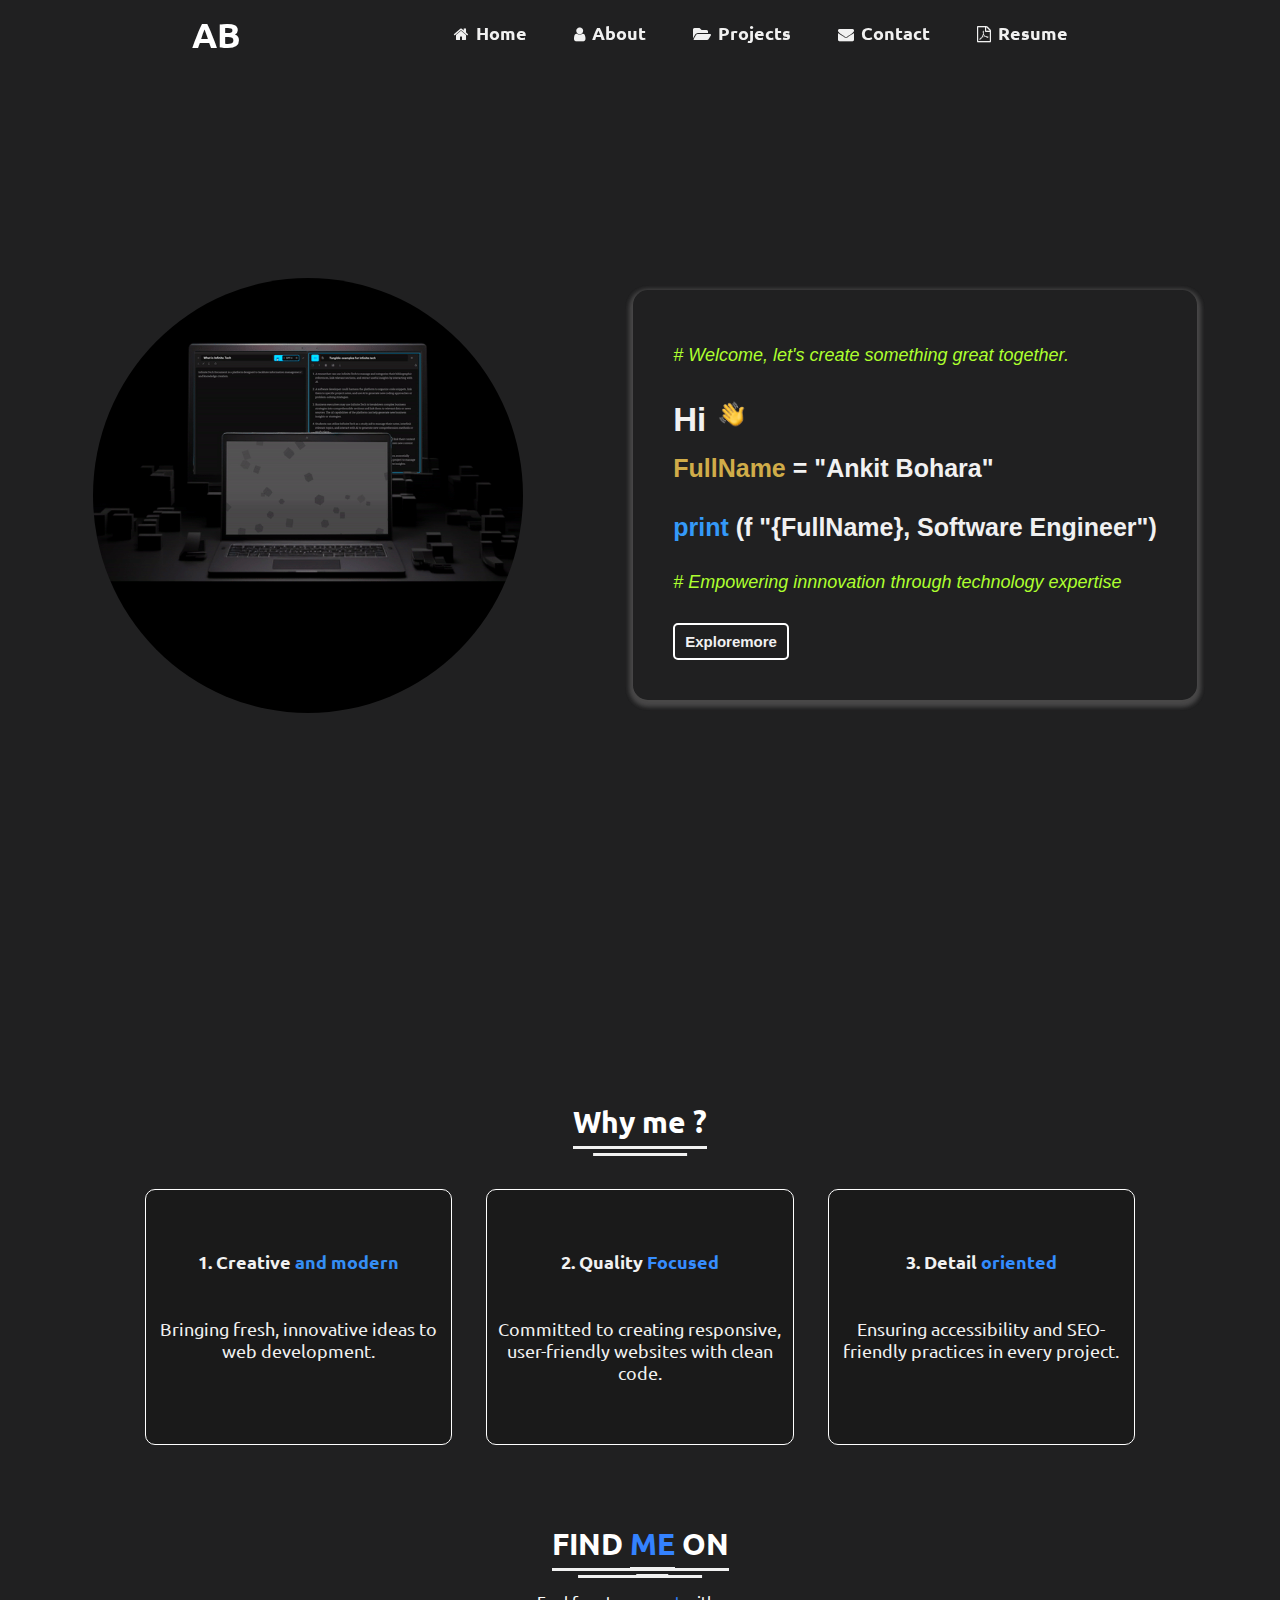
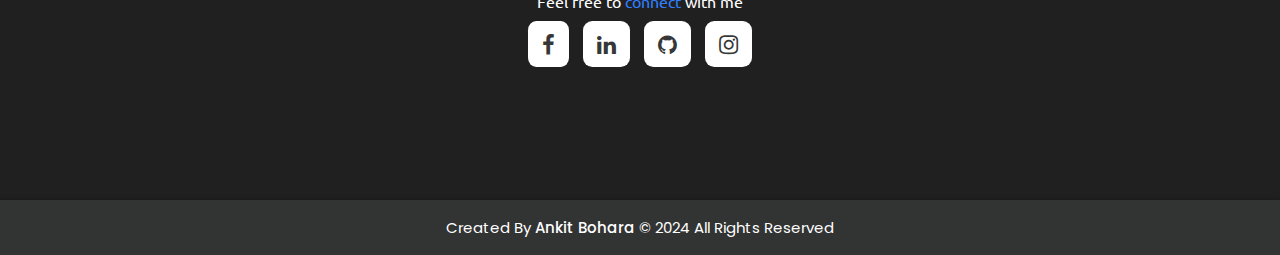
==== index.html @ 89399994 "update" ====
<!DOCTYPE html>
<html lang="en">

<head>
    <meta charset="UTF-8">
    <meta name="viewport" content="width=device-width, initial-scale=1.0">
    <title>Ankit Bohara </title>
    <link rel="icon" type="image/x-icon" href="./assets/images/android-chrome-512x512.png">
    <link rel="stylesheet" href="./assets/css/style.css">
    <!-- Fontawesome CDN Link -->
    <link rel="stylesheet" href="https://cdnjs.cloudflare.com/ajax/libs/font-awesome/5.15.2/css/all.min.css" />
    <link rel="stylesheet" href="https://cdnjs.cloudflare.com/ajax/libs/font-awesome/4.7.0/css/font-awesome.min.css">

</head>

<body>
    <!-- Move to up button -->
    <div class="scroll-button">
        <a href="#home"><i class="fas fa-arrow-up"></i></a>
    </div>
    <nav>
        <div class="navbar">
            <div class="logo"><a href="./index.html">AB</span></a></div>
            <ul class="menu">
                <li><a href="./index.html"><i class="fa fa-home" style="margin: 7px; font-size: 16px;"></i>Home</a></li>
                <li><a href="./about.html"><i class="fa fa-user" style="margin: 7px;font-size:16px"></i>About</a></li>
                <li><a href="./project.html"><i class='fas fa-folder-open'
                            style='font-size:16px; margin: 7px;'></i>Projects</a></li>
                <li><a href="./contact.html"><i class="fa fa-envelope"
                            style="margin: 7px; font-size: 16px;"></i>Contact</a></li>
                <li><a href="./skills.html"><i class="fa fa-file-pdf-o"
                            style="margin: 7px; font-size: 16px;"></i>Resume</a></li>
                <div class="cancel-btn">
                    <i class="fas fa-times"></i>
                </div>
            </ul>
        </div>
        <div class="menu-btn">
            <i class="fas fa-bars"></i>
        </div>
    </nav>
   <!-- Particles.js Library -->


<!-- Your existing HTML content -->
<section class="hero_section" id="home">
    <div id="particles-js"></div>
    <div class="section_container">
        <div class="hero_container">
            <div class="image_section">
                <img class="photo" src="./assets/css/images/about.gif" alt="Profile Img">
            </div>
            <div class="text_section">
                <p style="color: greenyellow;"><i># Welcome, let's create something great together.</i> </p>
                <h3>  Hi <img src="./assets/images/hi.gif" alt="hi" style="width: 35px;"></h3>
                <p class="p1">    <span style="color: rgb(208, 172, 73);">FullName </span> = "Ankit Bohara"</p>
                <p class="p2">  <span class="auto-type" style="color:rgb(52, 153, 248);">print</span> (f "{FullName}, Software Engineer")</p>
                <p style="color: greenyellow;">
                     <i> # Empowering innnovation through technology expertise  </i>
                </p>

                <div class="hero_section_button">
                    <a href="#whyme"><button class="button" id="scrollButton">Exploremore</button></a>
                </div>
            </div>
        </div>
    </div>
</section>




    <!-- Why me -->
    <section class="skills" id="whyme">
        <div class="content">
            <div class="title"><span>Why me ?</span></div>
            <div class="boxes">
                <div class="box">
                    <div class="topic">
                        <h4>1. Creative <span style="color:rgb(53, 142, 244);">and modern</span> </h4>
                        <br><br>
                        <p>
                            Bringing fresh, innovative ideas to web development.
                        </p>
                    </div>
                </div>
                <div class="box">
                    <div class="topic">
                        <h4>2. Quality <span style="color: rgb(54, 141, 254);">Focused</span></h4>
                        <br><br>
                        <p>
                            Committed to creating responsive, user-friendly websites with clean code.
                        </p>
                    </div>
                </div>
                <div class="box">
                    <div class="topic">
                        <h4>3. Detail <span style="color: rgb(51, 140, 255);">oriented</span></h4>
                        <br><br>
                        <p>
                            Ensuring accessibility and SEO-friendly practices in every project.
                        </p>
                    </div>
                </div>
            </div>
            <div class="media-icons">
                <div class="title"><span>FIND <span style="color:rgb(52, 130, 255);">ME</span> ON</span></div>
                <div style="margin-bottom: 20px; color: white;"> Feel free to <span
                        style="color: rgb(47, 127, 255);">connect</span> with me</div>
                <a href="https://www.facebook.com/profile.php?id=100070835915775"><i class="fa fa-facebook-f"></i></a>
                <a href="https://www.linkedin.com/in/ankit-bohara-2a5833250/"><i class="fa fa-linkedin"></i></a>
                <a href="https://github.com/ankitbohara539"><i class="fa fa-github"></i></a>
                <a href="https://www.instagram.com/ankiit2027/"><i class="fab fa-instagram"></i></a>
            </div>
    </section>




    <!-- Footer Section Start -->
    <footer>
        <div class="text">
            <span>Created By <a href="#home">Ankit Bohara</a> &copy; 2024 All Rights Reserved</span>
        </div>
    </footer>

    <script src="./script.js"></script>
</body>

</html>
---- assets/css/style.css ----
/* Google Font CDN Link */
@import url('https://fonts.googleapis.com/css2?family=Poppins:wght@400;500;600;700&family=Ubuntu:wght@400;500;700&display=swap');

* {
  margin: 0;
  padding: 0;
  box-sizing: border-box;
  text-decoration: none;
}

:root {
  --main-gray: #111212dc;
  --main-darkblue: #131741da;
  --main-white: #f1f1f1;
  --main-lightblue: #1a3b83;
  --main-white1: #fff;
}

html {
  scroll-behavior: smooth;
}


/* Custom Scroll Bar CSS */
::-webkit-scrollbar {
  width: 8px;
}

::-webkit-scrollbar-track {
  background: rgb(255, 255, 255);
}

::-webkit-scrollbar-thumb {
  background: var(--main-darkblue);
  border-radius: 25px;
  transition: all 0.5s ease;
}


/* navbar styling */
nav {
  position: fixed;
  width: 100%;
  padding: 13px 0;
  z-index: 1;
  transition: all 0.3s ease;
  font-family: 'Ubuntu', sans-serif;
 

}

nav.sticky {
  background: rgba(21, 19, 19, 0.551);
  backdrop-filter: blur(10px);
  padding: 13px 0;
  filter: blur(80%);
  /* box-shadow: -1px -1px 3px #716e6e7e, 1px 1px 3px rgba(255, 255, 255, 0.247); */
}

nav .navbar {
  width: 70%;
  display: flex;
  justify-content: space-between;
  align-items: center;
  margin: auto;
}

nav .navbar .logo a {
  font-weight: 600;
  font-size: 35px;
  color: var(--main-white1);
}


nav .navbar .menu {
  display: flex;
  position: relative;


}

nav .navbar .menu li {
  list-style: none;
  margin: 0 20px;

}

nav .navbar .menu li a {
  font-size: 18px;
  font-weight: 600;
  color: var(--main-white);
  transition: all 0.2s ease;

}

.navbar .menu li a {
  text-align: center;
  position: relative;
  display: inline-block;
  padding-bottom: 2px;
  transition: color 0.3s ease;
}

.navbar .menu li a::after {
  content: '';
  position: absolute;
  width: 0;
  height: 4px;
  border-radius: 40px;
  display: block;
  left: 5px;
  bottom: 1px;
  background: orange;
  transition: width 0.3s ease;
}

.navbar .menu li a:hover::after {
  width: 100%;
}



/* Side Navigation Menu Button CSS */
nav .menu-btn,
.navbar .menu .cancel-btn {
  position: absolute;
  color: var(--main-white1);
  right: 30px;
  top: 20px;
  font-size: 20px;
  cursor: pointer;
  transition: all 0.3s ease;
  display: none;
}

nav .menu-btn {
  color: var(--main-white);
}

nav.sticky .menu-btn {
  color: var(--main-white1);
}

.navbar .menu .menu-btn {
  color: var(--main-white1);
}


/* Hero Section */
/* Existing CSS */
.hero_section {
  padding-top: 50px;
  height: 100%;
  width: 100%;
  justify-content: center;
  align-items: center;
  background-size: cover;
  background-position: center;
  background-attachment: fixed;
}



.hero_container {
  display: flex;
  align-items: center;
  gap: 100px;
  padding-top: 40px;
  justify-content: space-between;
  animation: fadeInUpContainer 1s 0.5s ease forwards; /* Apply animation with delay */
}

.image_section {
  overflow: hidden; /* Ensure content stays within the bounds */
  position: relative; /* Positioning for before pseudo-element */
  transition: transform 0.5s ease-out;
  animation: fadeInUpImage 1s 1s ease forwards; /* Apply animation with delay */
}

/* Existing CSS for .text_section and hover effects */
.hero_container .text_section {
  box-shadow: 0 3px 4px 4px rgba(185, 184, 184, 0.2), 0 3px 4px 4px rgba(99, 97, 97, 0.19);
  padding: 40px;
  border-radius: 15px;
  transition: transform 0.8s; 
  font-family: 'Segoe UI', Tahoma, Geneva, Verdana, sans-serif;
}

.hero_container .text_section .p1 {
  font-size: 25px;
  font-weight: 600;
  color: var(--main-white);
}
.hero_container .text_section .p2 {
  font-size: 25px;
  font-weight: 600;
  color: var(--main-white);
}

.hero_container .text_section h3 {
  font-size: 33px;
  font-weight: 600;
  color: var(--main-white);
  margin-top: 8px;
}

.hero_container .text_section p {
  font-size: 18px;
  font-weight: 400;
  color: var(--main-white1);
  margin: 15px 0 30px;
  max-width: 100%;
}

.hero_container .hero_section_button {
  display: flex;
  gap: 24px;
}

.hero_container .hero_section_button > a .button {
  padding: 8px 10px;
  border: 2px solid transparent;
  cursor: pointer;
  border-radius: 5px;
  color: var(--main-white);
  border-color: var(--main-white1);
  background: none;
  font-size: 15px;
  font-weight: 700;
  transition: all 0.4s ease;
}

.hero_container .hero_section_button .button:last-child:hover {
  background: rgb(40, 122, 211);
  color: var(--main-white);
}

/* Existing CSS for .image_section */
.image_section {
  overflow: hidden; /* Ensure content stays within the bounds */
  position: relative; /* Positioning for before pseudo-element */
  transition: transform 0.1s ease-out;
}


.image_section:hover::before {
  clip-path: polygon(0 0, 100% 0, 100% 100%, 0 100%); /* Expands from all corners */
}

.image_section img {
  width: 100%;
  display: block;
  transition: transform 0.5s ease-out;
}

.image_section:hover img {
  transform: scale(1.4); /* Slight zoom effect on image hover */
}

.image_section img {
  height: 455px;
  width: 450px;
  filter: saturate(1.8);
  padding: 10px;
  z-index: 3;
  border-radius: 50%;
}


/*Section Styling */


/* Those Elements Where i Have Apply Same CSS,
 I'm Selecting Directly 'Section Tag' and 'Class'  */


section {
  min-height: 100vh;
  width: 100%;
  justify-content: center;
  align-items: center;
  display: flex;
  background: rgb(32, 32, 33);
  background-size: cover;
  background-position: center;
  font-family: 'Ubuntu', sans-serif;
}

section .content {
  width: 80%;
  margin: 40px auto;

}

section .title {
  display: flex;
  justify-content: center;
  margin-bottom: 20px;
}

section .title span {
  color: var(--main-white1);
  font-size: 30px;
  font-weight: 600;
  position: relative;
  padding-bottom: 8px;
}

section .title span::before,
section .title span::after {
  content: '';
  position: absolute;
  height: 3px;
  width: 100%;
  background: var(--main-white);
  left: 0;
  bottom: 0;
}

section .title span::after {
  bottom: -7px;
  width: 70%;
  left: 50%;
  transform: translateX(-50%);
}

/* My Skills CSS */
.skills .boxes {
  display: flex;
  flex-wrap: wrap;
  justify-content: space-around;
}

.skills .boxes .box {
  margin: 20px 0;
  width: 30%;
  text-align: center;
  border-radius: 10px;
  padding: 60px 10px;
  color: var(--main-white);
  background: rgb(26, 26, 26);
  border: 1px solid white;
  cursor: default;
  transition: all 0.3s ease;
}

.skills .boxes .box:hover {
  transform: scale(1.1);
}

.skills .boxes .box .topic {
  font-size: 18px;
  font-family: 'Ubuntu', sans-serif;

}

.skills .boxes .box:hover {
  color: var(--main-white1);
}


.skills .boxes .box:hover .topic,
.skills .boxes .box:hover p {
  color: var(--main-white1);
  transition: all 0.3s ease;
}

.skills .boxes .box:hover .topic,
.skills .boxes .box:hover p {
  color: var(--main-white1);
}

.media-icons {
  position: relative;
  text-align: center;
  top: 60px;
}

.media-icons a {
  color: var(--main-gray);
  font-size: 22px;
  margin: 0 5px;
  background-color: var(--main-white1);
  padding: 10px 14px;
  border-radius: 20%;
}

.media-icons a:hover {
  color: var(--main-lightblue);
}



/* Footer CSS */
footer {
  background: var(--main-gray);
  padding: 15px 0;
  text-align: center;
  font-family: 'Poppins', sans-serif;
  box-shadow: -1px -1px 3px #18181886, 1px 1px 3px rgba(21, 21, 21, 0.192);
}

footer .text span {
  font-size: 15px;

  color: var(--main-white1);
}

footer .text span a {
  font-weight: 500;
  color: var(--main-white1);
}

footer .text span a:hover {
  text-decoration: underline;
}


/* Scroll TO Top Button CSS */
.scroll-button a {
  position: fixed;
  bottom: 60px;
  right: 10px;
  color: var(--main-white1);
  background: var(--main-blue);
  padding: 15px 8px;
  font-size: 20px;
  border-radius: 25px;
  display: none;
  z-index: 1;
}

.scroll-button a:hover {
  border: 1px solid white;
}




/* Responsive Media Query */
@media (max-width: 1190px) {
  .hero_container .image_section img {
    height: 300px;
    width: 320px;
    align-items: center;
  }

  nav .navbar {
    width: 100%;
  }

}


@media (max-width: 1000px) {
  .hero_container .image_section img {
    height: 90%;
    width: 92%;
    align-items: center;
  }
}

@media (max-width: 900px) {
  nav .navbar {
    width: 100%;
  }

  .navbar .media-icons a {
    display: none;
  }

  .hero_container .text_section {
    max-width: 100%;
    margin-left: 10px;
  }

  .hero_container .text_section h2 {
    font-size: 40px;
  }

  .hero_container .text_section h3 {
    font-size: 25px;
  }

  .hero_container .text_section .hero_section_button .button {
    font-size: 15px;
  }

  .hero_container .image_section img {
    height: 90%;
    width: 90%;
    align-items: center;
  }




}

@media (max-width: 750px) {
  nav .navbar {
    width: 100%;
  }

  .home .text-two {
    font-size: 65px;
  }

  .home .text-three {
    font-size: 35px;
  }

  nav .navbar .menu {
    position: fixed;
    right: -100%;
    top: 0;
    background: var(--main-gray);
    height: 100vh;
    width: 50%;
    padding-top: 60px;
    flex-direction: column;
    transition: all 0.4s ease;
  }

  .navbar.active .menu {
    right: 0;

  }


  nav .navbar .menu a {
    font-size: 23px;
    color: var(--main-white1);
    display: block;
    padding: 20px 0;
    margin-left: 20px;
    text-align: left;
  }

  nav.sticky .menu a:hover {
    color: var(--main-blue);
  }


  nav .menu-btn,
  .navbar .menu .cancel-btn {
    display: block;
  }



  .hero_container {
    flex-direction: column;
    align-items: center;
    padding-bottom: 32px;
  }

  .hero_container .image_section {
    text-align: center;
    max-width: 100%;
  }

  .hero_container .image_section img {
   
    width: 100%;
  }

  .hero_container .text_section {
    max-width: 100%;
    text-align: center;
    display: flex;
    flex-direction: column;
    align-items: center;
  }

  .hero_container .text_section p {
    max-width: 100%;
  }

  .skills .boxes {
    flex-direction: column;
    justify-content: center;
    align-items: center;
  }

  .skills .boxes .box {
    width: 70%;
  }
}

@media (max-width: 500px) {
  .hero_section {
    padding-top: 0px;
  }

  .hero_container {
    margin-top: 50px;
    gap: 20px;
 
  }

  .home .text-two {
    font-size: 55px;
  }

  .home .text-three {
    font-size: 33px;
  }

  .hero_container .text_section {
    max-width: 90%;
  }

  .hero_container .text_section .p2 {
    font-size: 15px;
  }

  .hero_container .text_section .p1 {
    font-size: 18px;
  }

  .hero_container .text_section p {
    font-size: 10px;
  }

  .hero_container .text_section .hero_section_button .button {
    padding: 5px;
    font-size: 15px;
  }

  .hero_container .image_section img {
    width: 100%;
    border-radius: none;
  }

  section .content .title {
    margin-top: 50px;
    font-size: 15px;
  }

  .skills .boxes {
    flex-direction: column;
    justify-content: center;
    align-items: center;
  }

  .skills .boxes .box {
    width: 90%;
  }

  .media-icons {
    top: 20px;
  }

  footer .text span {
    font-size: 12px;
  }
}
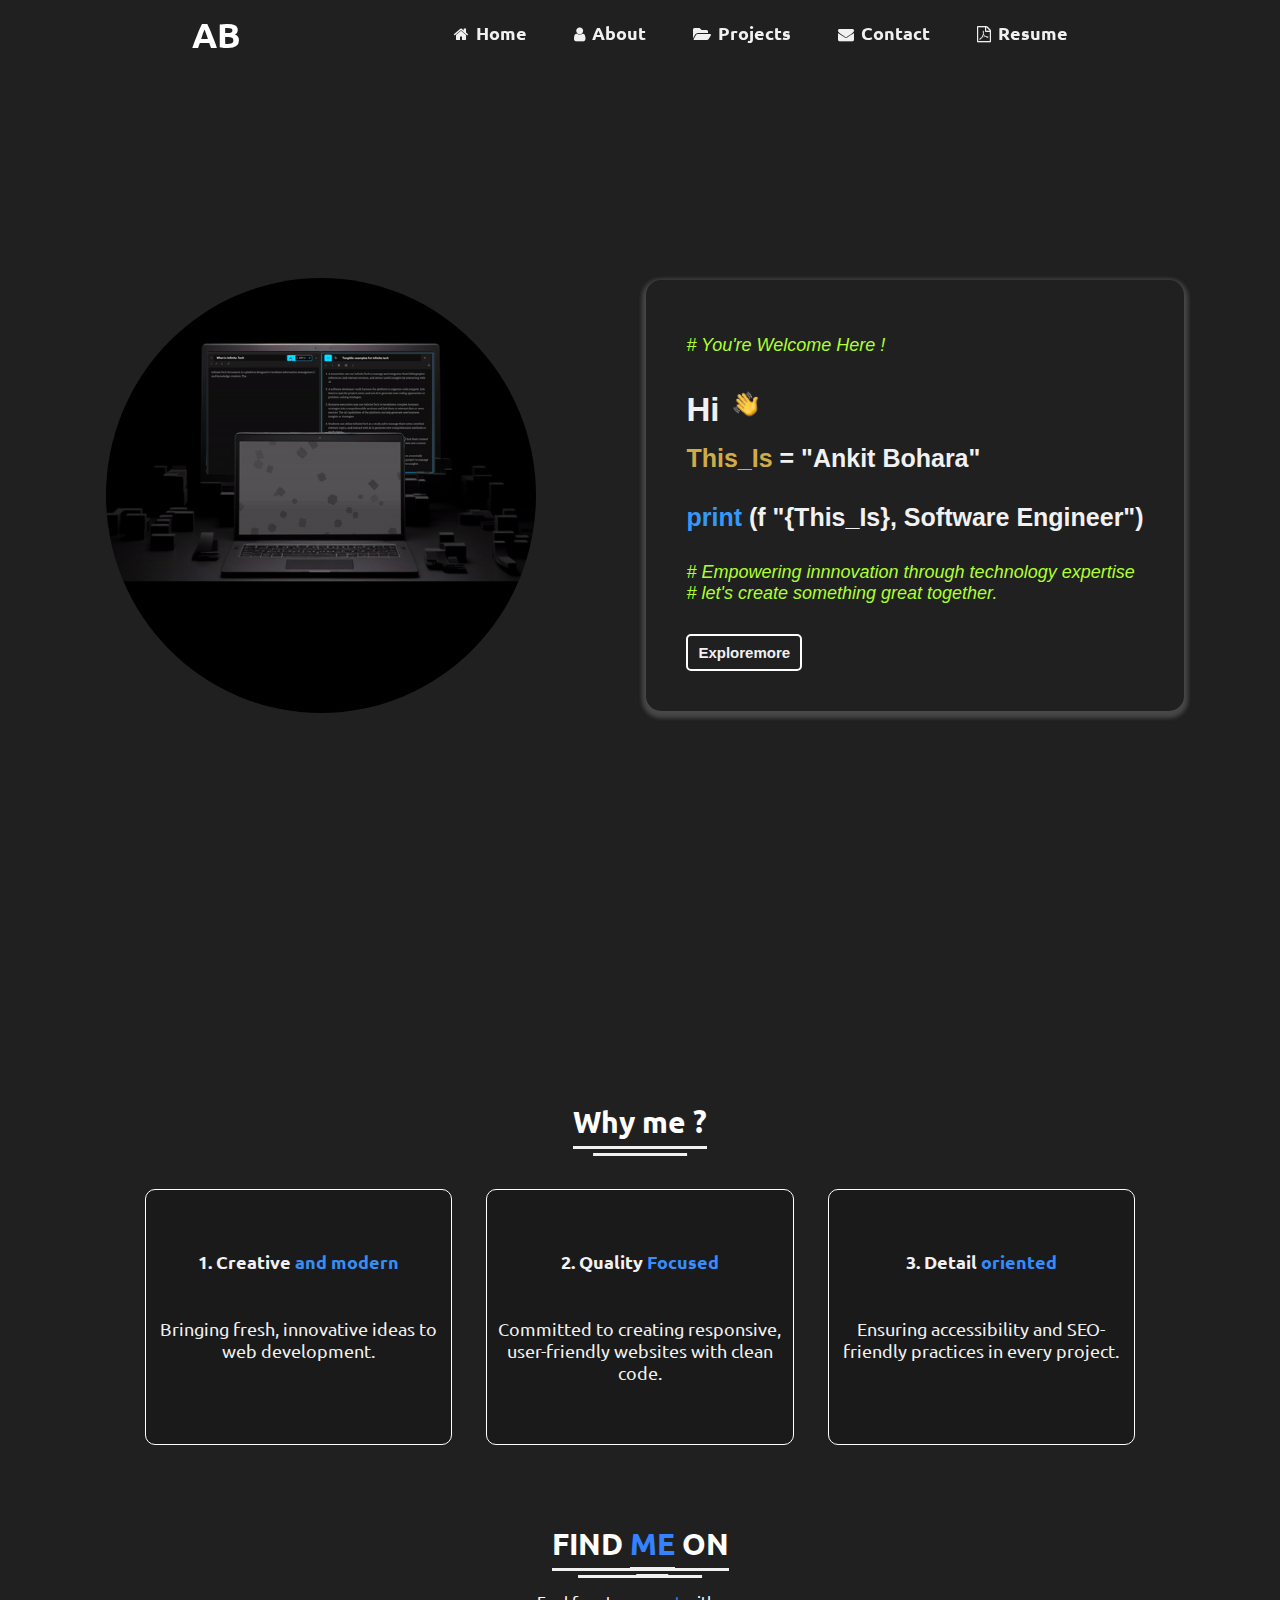
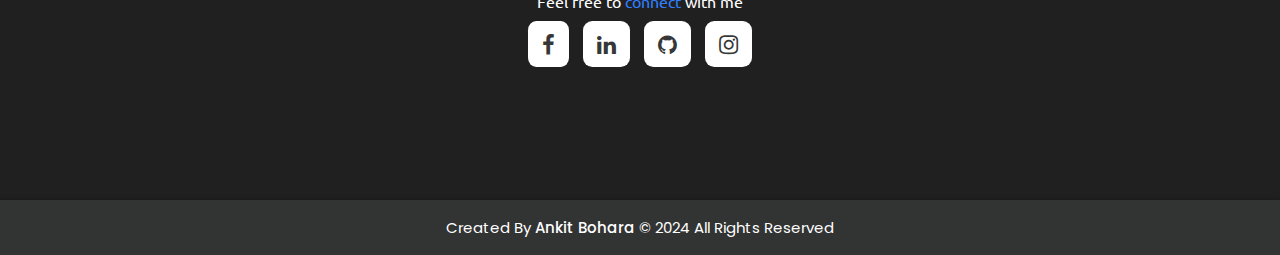
==== commit 9698001e: "updatenew" ====
--- a/index.html
+++ b/index.html
@@ -51,12 +51,15 @@
                 <img class="photo" src="./assets/css/images/about.gif" alt="Profile Img">
             </div>
             <div class="text_section">
-                <p style="color: greenyellow;"><i># Welcome, let's create something great together.</i> </p>
+                <p style="color: greenyellow;"><i># You're Welcome Here ! </i> </p>
                 <h3>  Hi <img src="./assets/images/hi.gif" alt="hi" style="width: 35px;"></h3>
-                <p class="p1">    <span style="color: rgb(208, 172, 73);">FullName </span> = "Ankit Bohara"</p>
-                <p class="p2">  <span class="auto-type" style="color:rgb(52, 153, 248);">print</span> (f "{FullName}, Software Engineer")</p>
+                <p class="p1">    <span style="color: rgb(208, 172, 73);">This_Is </span> = "Ankit Bohara"</p>
+                <p class="p2">  <span class="auto-type" style="color:rgb(52, 153, 248);">print</span> (f "{This_Is}, Software Engineer")</p>
                 <p style="color: greenyellow;">
                      <i> # Empowering innnovation through technology expertise  </i>
+                     <br>
+                     <i> # let's create something great together.  </i>
+
                 </p>
 
                 <div class="hero_section_button">
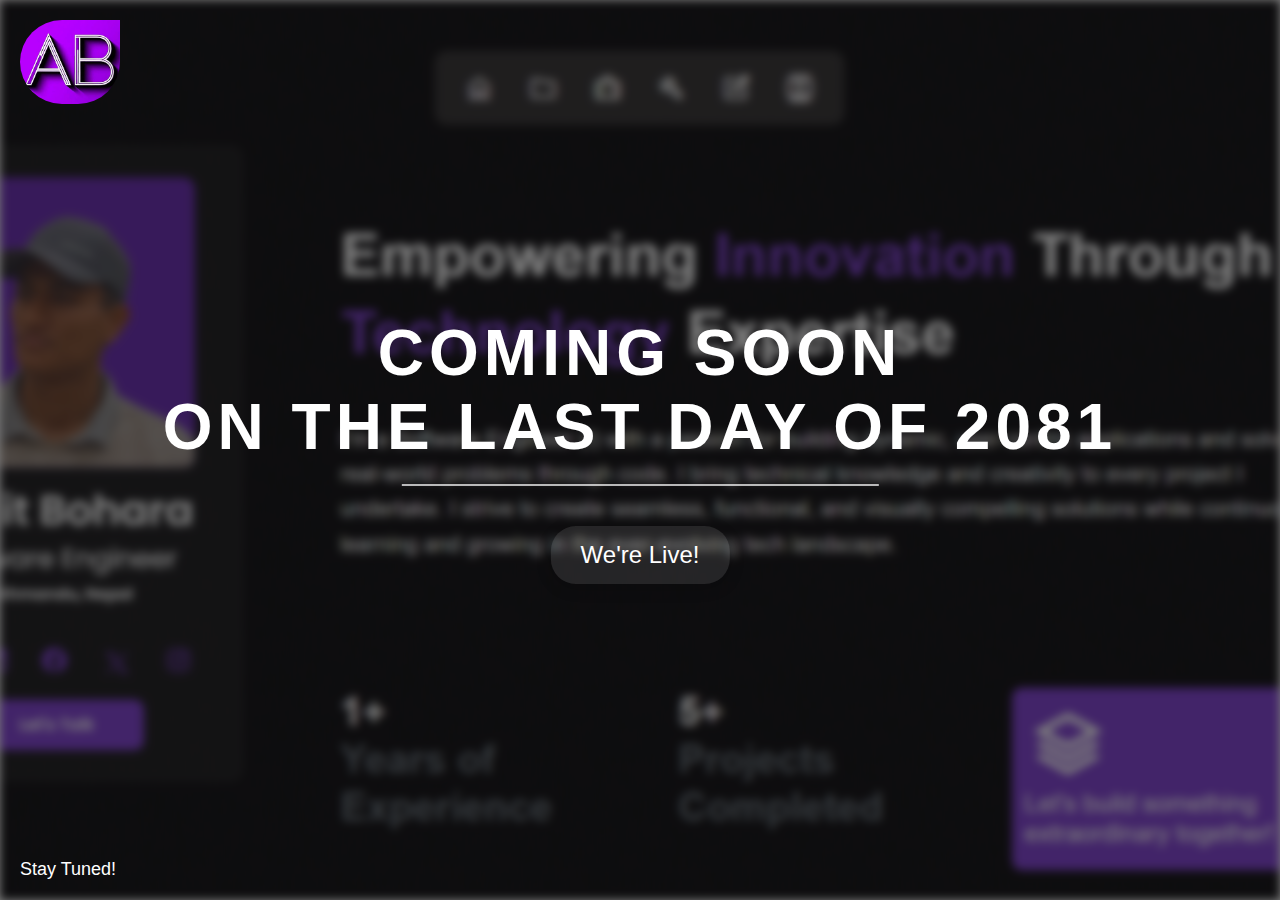
==== commit 0d3b93eb: "Rename underdev.html to index.html" ====
--- a/index.html
+++ b/index.html
@@ -1,133 +1,192 @@
 <!DOCTYPE html>
 <html lang="en">
-
 <head>
     <meta charset="UTF-8">
     <meta name="viewport" content="width=device-width, initial-scale=1.0">
-    <title>Ankit Bohara </title>
-    <link rel="icon" type="image/x-icon" href="./assets/images/android-chrome-512x512.png">
-    <link rel="stylesheet" href="./assets/css/style.css">
-    <!-- Fontawesome CDN Link -->
-    <link rel="stylesheet" href="https://cdnjs.cloudflare.com/ajax/libs/font-awesome/5.15.2/css/all.min.css" />
-    <link rel="stylesheet" href="https://cdnjs.cloudflare.com/ajax/libs/font-awesome/4.7.0/css/font-awesome.min.css">
+    <title>Ankit Bohara</title>
+    <link rel="icon" type="image/svg+xml"
+        href="data:image/svg+xml,%3Csvg xmlns='http://www.w3.org/2000/svg' width='24' height='24' viewBox='0 0 24 24' fill='none' stroke='white' stroke-width='2' stroke-linecap='round' stroke-linejoin='round' class='icon icon-tabler icons-tabler-outline icon-tabler-focus-auto'%3E%3Cpath stroke='none' d='M0 0h24v24H0z' fill='none'/%3E%3Cpath d='M4 8v-2a2 2 0 0 1 2 -2h2' /%3E%3Cpath d='M4 16v2a2 2 0 0 0 2 2h2' /%3E%3Cpath d='M16 4h2a2 2 0 0 1 2 2v2' /%3E%3Cpath d='M16 20h2a2 2 0 0 0 2 -2v-2' /%3E%3Cpath d='M10 15v-4a2 2 0 1 1 4 0v4' /%3E%3Cpath d='M10 13h4' /%3E%3C/svg%3E">
+    <style>
+        * {
+            margin: 0;
+            padding: 0;
+            box-sizing: border-box;
+        }
 
+        body, html {
+            height: 100%;
+            font-family: 'Poppins', sans-serif;
+            overflow: hidden;
+        }
+
+        .bgimg {
+            background-image: url('portfolio.png');
+            height: 100vh;
+            background-position: center;
+            background-size: cover;
+            position: relative;
+            filter: blur(5px);
+            z-index: 1;
+        }
+
+        .overlay {
+            position: absolute;
+            top: 0;
+            left: 0;
+            width: 100%;
+            height: 100%;
+            background: rgba(0, 0, 0, 0.5); /* Dark overlay for contrast */
+            z-index: 2;
+        }
+
+        .topleft {
+            position: absolute;
+            top: 20px;
+            left: 20px;
+            color: #fff;
+            font-size: 24px;
+            font-weight: bold;
+            z-index: 3;
+        }
+
+        .bottomleft {
+            position: absolute;
+            bottom: 20px;
+            left: 20px;
+            color: #fff;
+            font-size: 18px;
+            z-index: 3;
+        }
+
+        .middle {
+            position: absolute;
+            top: 50%;
+            left: 50%;
+            transform: translate(-50%, -50%);
+            text-align: center;
+            color: #fff;
+            z-index: 3;
+        }
+
+        .middle h1 {
+            font-size: 4rem; 
+            text-transform: uppercase;
+            letter-spacing: 5px;
+        }
+
+        .typewriter-no-cursor {
+            overflow: hidden;
+            white-space: nowrap;
+            animation: typing 2.5s steps(20, end) 2.5s; /* Delay matches first line duration */
+            border-right: none; /* No cursor */
+        }
+
+        hr {
+            width: 50%;
+            margin: 20px auto;
+            border: 1px solid #fff;
+            opacity: 0.7;
+        }
+
+        .countdown {
+            font-size: 1.5rem;
+            margin-top: 20px;
+            background: rgba(255, 255, 255, 0.1);
+            padding: 15px 30px;
+            border-radius: 25px;
+            display: inline-block;
+            box-shadow: 0 4px 15px rgba(0, 0, 0, 0.2);
+        }
+
+        /* Typewriter animation keyframes */
+        @keyframes typing {
+            from { width: 0; }
+            to { width: 100%; }
+        }
+
+        @keyframes blink-caret {
+            from, to { border-color: transparent; }
+            50% { border-color: #fff; }
+        }
+
+        /* Responsive Design */
+        @media (max-width: 768px) {
+            .middle h1 {
+                font-size: 2.5rem;
+            }
+            .countdown {
+                font-size: 1.2rem;
+                padding: 10px 20px;
+            }
+            .topleft, .bottomleft {
+                font-size: 16px;
+            }
+        }
+
+        @media (max-width: 480px) {
+            .middle h1 {
+                font-size: 1.8rem;
+            }
+            .countdown {
+            
+            font-size: 1rem;
+            }
+        }
+    </style>
 </head>
+<body>
+    <div class="bgimg"></div>
+    <div class="overlay"></div>
+    <div class="topleft">
+        <img src="logo.jpg" alt="Logo" style="width: 100px; height: auto; border-radius:50px  0 50px 50px;">
+    </div>
+    <div class="middle">
+        <h1 class="typewriter-no-cursor">Coming Soon</h1>
+        <h1 class="typewriter-no-cursor">On the last day of 2081</h1>
+        <hr>
+        <div class="countdown" id="countdown"></div>
+    </div>
+    <div class="bottomleft">
+        <p>Stay Tuned!</p>
+    </div>
 
-<body>
-    <!-- Move to up button -->
-    <div class="scroll-button">
-        <a href="#home"><i class="fas fa-arrow-up"></i></a>
-    </div>
-    <nav>
-        <div class="navbar">
-            <div class="logo"><a href="./index.html">AB</span></a></div>
-            <ul class="menu">
-                <li><a href="./index.html"><i class="fa fa-home" style="margin: 7px; font-size: 16px;"></i>Home</a></li>
-                <li><a href="./about.html"><i class="fa fa-user" style="margin: 7px;font-size:16px"></i>About</a></li>
-                <li><a href="./project.html"><i class='fas fa-folder-open'
-                            style='font-size:16px; margin: 7px;'></i>Projects</a></li>
-                <li><a href="./contact.html"><i class="fa fa-envelope"
-                            style="margin: 7px; font-size: 16px;"></i>Contact</a></li>
-                <li><a href="./skills.html"><i class="fa fa-file-pdf-o"
-                            style="margin: 7px; font-size: 16px;"></i>Resume</a></li>
-                <div class="cancel-btn">
-                    <i class="fas fa-times"></i>
-                </div>
-            </ul>
-        </div>
-        <div class="menu-btn">
-            <i class="fas fa-bars"></i>
-        </div>
-    </nav>
-   <!-- Particles.js Library -->
+    <script>
+        // Countdown Timer for April 13, 2025
+        const launchDate = new Date("April 13, 2025 23:59:59");
 
+        function updateCountdown() {
+            const now = new Date();
+            const timeLeft = launchDate - now;
 
-<!-- Your existing HTML content -->
-<section class="hero_section" id="home">
-    <div id="particles-js"></div>
-    <div class="section_container">
-        <div class="hero_container">
-            <div class="image_section">
-                <img class="photo" src="./assets/css/images/about.gif" alt="Profile Img">
-            </div>
-            <div class="text_section">
-                <p style="color: greenyellow;"><i># You're Welcome Here ! </i> </p>
-                <h3>  Hi <img src="./assets/images/hi.gif" alt="hi" style="width: 35px;"></h3>
-                <p class="p1">    <span style="color: rgb(208, 172, 73);">This_Is </span> = "Ankit Bohara"</p>
-                <p class="p2">  <span class="auto-type" style="color:rgb(52, 153, 248);">print</span> (f "{This_Is}, Software Engineer")</p>
-                <p style="color: greenyellow;">
-                     <i> # Empowering innnovation through technology expertise  </i>
-                     <br>
-                     <i> # let's create something great together.  </i>
+            const days = Math.floor(timeLeft / (1000 * 60 * 60 * 24));
+            const hours = Math.floor((timeLeft % (1000 * 60 * 60 * 24)) / (1000 * 60 * 60));
+            const minutes = Math.floor((timeLeft % (1000 * 60 * 60)) / (1000 * 60));
+            const seconds = Math.floor((timeLeft % (1000 * 60)) / 1000);
 
-                </p>
+            document.getElementById('countdown').innerHTML = 
+                `${days}d ${hours}h ${minutes}m ${seconds}s`;
 
-                <div class="hero_section_button">
-                    <a href="#whyme"><button class="button" id="scrollButton">Exploremore</button></a>
-                </div>
-            </div>
-        </div>
-    </div>
-</section>
+            if (timeLeft < 0) {
+                document.getElementById('countdown').innerHTML = "We're Live!";
+            }
+        }
 
+        setInterval(updateCountdown, 1000);
+        updateCountdown();
 
+        document.addEventListener('contextmenu', function(e) {
+            e.preventDefault();
+            alert("Right-click is disabled!");
+        });
 
-
-    <!-- Why me -->
-    <section class="skills" id="whyme">
-        <div class="content">
-            <div class="title"><span>Why me ?</span></div>
-            <div class="boxes">
-                <div class="box">
-                    <div class="topic">
-                        <h4>1. Creative <span style="color:rgb(53, 142, 244);">and modern</span> </h4>
-                        <br><br>
-                        <p>
-                            Bringing fresh, innovative ideas to web development.
-                        </p>
-                    </div>
-                </div>
-                <div class="box">
-                    <div class="topic">
-                        <h4>2. Quality <span style="color: rgb(54, 141, 254);">Focused</span></h4>
-                        <br><br>
-                        <p>
-                            Committed to creating responsive, user-friendly websites with clean code.
-                        </p>
-                    </div>
-                </div>
-                <div class="box">
-                    <div class="topic">
-                        <h4>3. Detail <span style="color: rgb(51, 140, 255);">oriented</span></h4>
-                        <br><br>
-                        <p>
-                            Ensuring accessibility and SEO-friendly practices in every project.
-                        </p>
-                    </div>
-                </div>
-            </div>
-            <div class="media-icons">
-                <div class="title"><span>FIND <span style="color:rgb(52, 130, 255);">ME</span> ON</span></div>
-                <div style="margin-bottom: 20px; color: white;"> Feel free to <span
-                        style="color: rgb(47, 127, 255);">connect</span> with me</div>
-                <a href="https://www.facebook.com/profile.php?id=100070835915775"><i class="fa fa-facebook-f"></i></a>
-                <a href="https://www.linkedin.com/in/ankit-bohara-2a5833250/"><i class="fa fa-linkedin"></i></a>
-                <a href="https://github.com/ankitbohara539"><i class="fa fa-github"></i></a>
-                <a href="https://www.instagram.com/ankiit2027/"><i class="fab fa-instagram"></i></a>
-            </div>
-    </section>
-
-
-
-
-    <!-- Footer Section Start -->
-    <footer>
-        <div class="text">
-            <span>Created By <a href="#home">Ankit Bohara</a> &copy; 2024 All Rights Reserved</span>
-        </div>
-    </footer>
-
-    <script src="./script.js"></script>
+        document.addEventListener('keydown', function(e) {
+            if (e.key === 'F12' || 
+                (e.ctrlKey && e.shiftKey && e.key === 'I') || 
+                (e.ctrlKey && e.key === 'u')) {
+                e.preventDefault();
+                alert("Developer tools are disabled!");
+            }
+        });
+    </script>
 </body>
-
 </html>
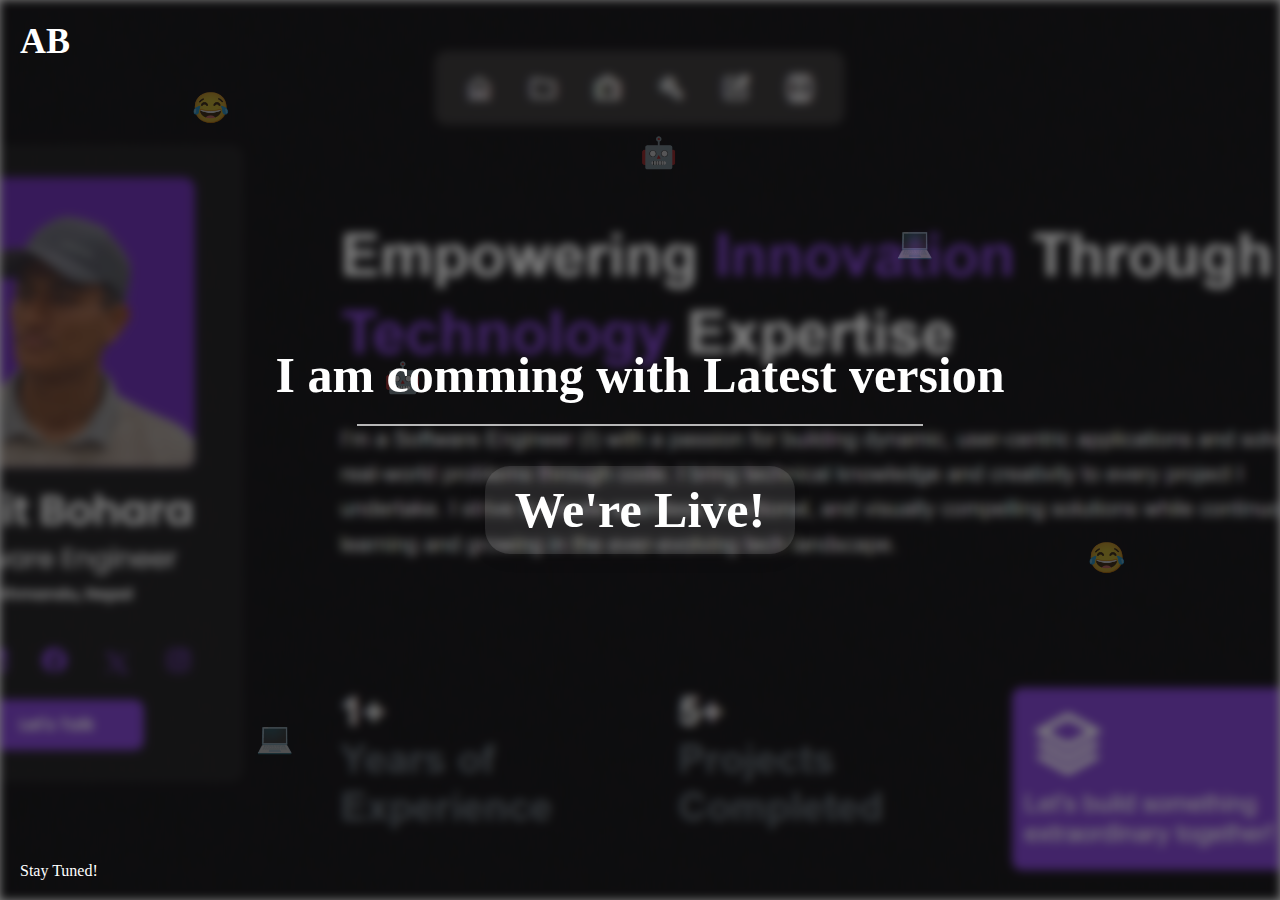
==== commit 83a4e49c: "comming soon" ====
--- a/index.html
+++ b/index.html
@@ -11,12 +11,17 @@
             margin: 0;
             padding: 0;
             box-sizing: border-box;
+            -webkit-user-select: none;
+            -moz-user-select: none;
+            -ms-user-select: none;
+            user-select: none;
         }
 
         body, html {
             height: 100%;
-            font-family: 'Poppins', sans-serif;
+            font-family: cursive;
             overflow: hidden;
+            position: relative;
         }
 
         .bgimg {
@@ -35,8 +40,40 @@
             left: 0;
             width: 100%;
             height: 100%;
-            background: rgba(0, 0, 0, 0.5); /* Dark overlay for contrast */
+            background: rgba(0, 0, 0, 0.5);
             z-index: 2;
+        }
+
+        /* Memphis-style emoji background */
+        .emoji-bg {
+            position: absolute;
+            top: 0;
+            left: 0;
+            width: 100%;
+            height: 100%;
+            z-index: 3; /* Above overlay but below content */
+            pointer-events: none; /* Prevents interaction with emojis */
+        }
+
+        .emoji {
+            position: absolute;
+            font-size: clamp(20px, 3vw, 30px); /* Responsive size */
+            opacity: 0.3; /* Subtle appearance */
+            animation: float 5s infinite ease-in-out;
+        }
+
+        /* Random positioning for emojis */
+        .emoji:nth-child(1) { top: 10%; left: 15%; animation-delay: 0s; }
+        .emoji:nth-child(2) { top: 25%; left: 70%; animation-delay: 1s; }
+        .emoji:nth-child(3) { top: 40%; left: 30%; animation-delay: 2s; }
+        .emoji:nth-child(4) { top: 60%; left: 85%; animation-delay: 0.5s; }
+        .emoji:nth-child(5) { top: 80%; left: 20%; animation-delay: 1.5s; }
+        .emoji:nth-child(6) { top: 15%; left: 50%; animation-delay: 3s; }
+
+        /* Float animation for Memphis vibe */
+        @keyframes float {
+            0%, 100% { transform: translateY(0) rotate(0deg); }
+            50% { transform: translateY(-20px) rotate(10deg); }
         }
 
         .topleft {
@@ -44,9 +81,15 @@
             top: 20px;
             left: 20px;
             color: #fff;
-            font-size: 24px;
+            font-size: clamp(16px, 2vw, 24px);
             font-weight: bold;
-            z-index: 3;
+            z-index: 4; /* Above emoji layer */
+        }
+
+        .topleft img {
+            width: clamp(50px, 10vw, 100px);
+            height: auto;
+            border-radius: 50px 0 50px 50px;
         }
 
         .bottomleft {
@@ -54,8 +97,7 @@
             bottom: 20px;
             left: 20px;
             color: #fff;
-            font-size: 18px;
-            z-index: 3;
+            z-index: 4;
         }
 
         .middle {
@@ -65,84 +107,93 @@
             transform: translate(-50%, -50%);
             text-align: center;
             color: #fff;
-            z-index: 3;
+            z-index: 4;
+            width: 90%;
+            padding: 0 10px;
         }
 
         .middle h1 {
-            font-size: 4rem; 
-            text-transform: uppercase;
-            letter-spacing: 5px;
-        }
-
-        .typewriter-no-cursor {
-            overflow: hidden;
-            white-space: nowrap;
-            animation: typing 2.5s steps(20, end) 2.5s; /* Delay matches first line duration */
-            border-right: none; /* No cursor */
-        }
+            font-size: 50px;
+            font-weight: 700;
+        }
+
+   
 
         hr {
-            width: 50%;
+            width: clamp(50%, 60vw, 50%);
             margin: 20px auto;
             border: 1px solid #fff;
             opacity: 0.7;
         }
 
         .countdown {
-            font-size: 1.5rem;
+            font-size: 50px;
+            font-weight: 800;
             margin-top: 20px;
             background: rgba(255, 255, 255, 0.1);
-            padding: 15px 30px;
+            padding: clamp(10px, 2vw, 15px) clamp(20px, 3vw, 30px);
             border-radius: 25px;
             display: inline-block;
             box-shadow: 0 4px 15px rgba(0, 0, 0, 0.2);
         }
 
-        /* Typewriter animation keyframes */
-        @keyframes typing {
-            from { width: 0; }
-            to { width: 100%; }
-        }
-
-        @keyframes blink-caret {
-            from, to { border-color: transparent; }
-            50% { border-color: #fff; }
-        }
+    
 
         /* Responsive Design */
+        @media (max-width: 1024px) {
+            .middle h1 { font-size: clamp(2rem, 5vw, 3rem); }
+            .countdown { font-size: clamp(1rem, 2.5vw, 1.3rem); }
+            .topleft img { width: clamp(40px, 8vw, 80px); }
+        }
+
         @media (max-width: 768px) {
-            .middle h1 {
-                font-size: 2.5rem;
+            .middle { width: 95%; }
+            .middle h1 { font-size: clamp(1.8rem, 4vw, 2.5rem); }
+            .countdown { font-size: clamp(0.9rem, 2vw, 1.2rem); padding: 10px 20px; }
+            .topleft, .bottomleft { font-size: clamp(12px, 1.5vw, 16px); }
+            .topleft img { width: clamp(30px, 6vw, 60px); }
+            hr { width: 70%; }
+        }
+
+        @media (max-width: 480px) {
+            .middle h1 { font-size: 20px; font-weight: 700; }
+            .countdown { font-size: 20px; padding: 8px 15px; font-weight: 800; }
+            .topleft, .bottomleft { font-size: clamp(10px, 1.2vw, 14px); left: 15px; }
+            .topleft img { width: clamp(25px, 5vw, 50px); }
+            hr { width: 80%; }
+            .emoji { font-size: clamp(15px, 2vw, 20px); }
+        }
+
+        @media (max-height: 500px) {
+            .middle {
+                top: 0;
+                transform: translate(-50%, 0);
+                padding-top: 20px;
+                height: 100%;
+                display: flex;
+                flex-direction: column;
+                justify-content: center;
             }
-            .countdown {
-                font-size: 1.2rem;
-                padding: 10px 20px;
-            }
-            .topleft, .bottomleft {
-                font-size: 16px;
-            }
-        }
-
-        @media (max-width: 480px) {
-            .middle h1 {
-                font-size: 1.8rem;
-            }
-            .countdown {
-            
-            font-size: 1rem;
-            }
+            .bottomleft { bottom: 10px; }
         }
     </style>
 </head>
-<body>
+<body oncontextmenu="return false;" onkeydown="return disableDevTools(event);">
     <div class="bgimg"></div>
     <div class="overlay"></div>
+    <div class="emoji-bg">
+        <span class="emoji">😂</span> <!-- Laughing -->
+        <span class="emoji">💻</span> <!-- Coding -->
+        <span class="emoji">🤖</span> <!-- AI -->
+        <span class="emoji">😂</span>
+        <span class="emoji">💻</span>
+        <span class="emoji">🤖</span>
+    </div>
     <div class="topleft">
-        <img src="logo.jpg" alt="Logo" style="width: 100px; height: auto; border-radius:50px  0 50px 50px;">
+        <h2>AB</h2>
     </div>
     <div class="middle">
-        <h1 class="typewriter-no-cursor">Coming Soon</h1>
-        <h1 class="typewriter-no-cursor">On the last day of 2081</h1>
+        <h1 class="typewriter-no-cursor">I am comming with Latest version</h1>
         <hr>
         <div class="countdown" id="countdown"></div>
     </div>
@@ -151,42 +202,38 @@
     </div>
 
     <script>
-        // Countdown Timer for April 13, 2025
+        // Disable right-click
+        document.addEventListener('contextmenu', event => event.preventDefault());
+
+        // Disable dev tools shortcuts
+        function disableDevTools(event) {
+            if (event.keyCode === 123 || 
+                (event.ctrlKey && event.shiftKey && event.keyCode === 73) || 
+                (event.ctrlKey && event.keyCode === 85)) {
+                event.preventDefault();
+                return false;
+            }
+        }
+
+        // Countdown logic
         const launchDate = new Date("April 13, 2025 23:59:59");
-
         function updateCountdown() {
             const now = new Date();
             const timeLeft = launchDate - now;
-
             const days = Math.floor(timeLeft / (1000 * 60 * 60 * 24));
             const hours = Math.floor((timeLeft % (1000 * 60 * 60 * 24)) / (1000 * 60 * 60));
             const minutes = Math.floor((timeLeft % (1000 * 60 * 60)) / (1000 * 60));
             const seconds = Math.floor((timeLeft % (1000 * 60)) / 1000);
-
-            document.getElementById('countdown').innerHTML = 
-                `${days}d ${hours}h ${minutes}m ${seconds}s`;
-
+            document.getElementById('countdown').innerHTML = `${days}d ${hours}h ${minutes}m ${seconds}s`;
             if (timeLeft < 0) {
                 document.getElementById('countdown').innerHTML = "We're Live!";
             }
         }
-
         setInterval(updateCountdown, 1000);
         updateCountdown();
 
-        document.addEventListener('contextmenu', function(e) {
-            e.preventDefault();
-            alert("Right-click is disabled!");
-        });
-
-        document.addEventListener('keydown', function(e) {
-            if (e.key === 'F12' || 
-                (e.ctrlKey && e.shiftKey && e.key === 'I') || 
-                (e.ctrlKey && e.key === 'u')) {
-                e.preventDefault();
-                alert("Developer tools are disabled!");
-            }
-        });
+        // Prevent dragging
+        document.addEventListener('dragstart', event => event.preventDefault());
     </script>
 </body>
-</html>
+</html>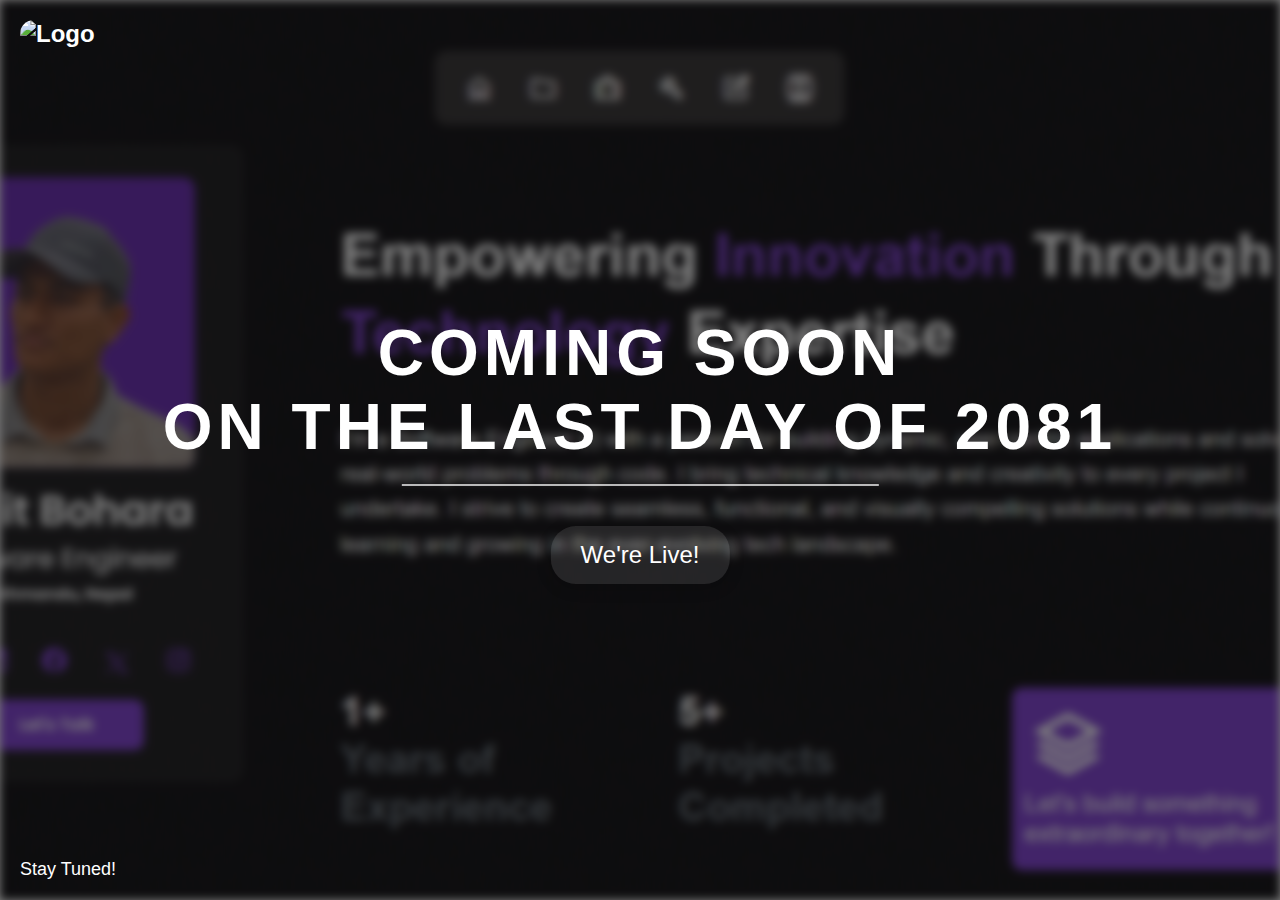
==== commit 51eb94ce: "comming soon" ====
--- a/index.html
+++ b/index.html
@@ -11,17 +11,12 @@
             margin: 0;
             padding: 0;
             box-sizing: border-box;
-            -webkit-user-select: none;
-            -moz-user-select: none;
-            -ms-user-select: none;
-            user-select: none;
         }
 
         body, html {
             height: 100%;
-            font-family: cursive;
+            font-family: 'Poppins', sans-serif;
             overflow: hidden;
-            position: relative;
         }
 
         .bgimg {
@@ -40,40 +35,8 @@
             left: 0;
             width: 100%;
             height: 100%;
-            background: rgba(0, 0, 0, 0.5);
+            background: rgba(0, 0, 0, 0.5); /* Dark overlay for contrast */
             z-index: 2;
-        }
-
-        /* Memphis-style emoji background */
-        .emoji-bg {
-            position: absolute;
-            top: 0;
-            left: 0;
-            width: 100%;
-            height: 100%;
-            z-index: 3; /* Above overlay but below content */
-            pointer-events: none; /* Prevents interaction with emojis */
-        }
-
-        .emoji {
-            position: absolute;
-            font-size: clamp(20px, 3vw, 30px); /* Responsive size */
-            opacity: 0.3; /* Subtle appearance */
-            animation: float 5s infinite ease-in-out;
-        }
-
-        /* Random positioning for emojis */
-        .emoji:nth-child(1) { top: 10%; left: 15%; animation-delay: 0s; }
-        .emoji:nth-child(2) { top: 25%; left: 70%; animation-delay: 1s; }
-        .emoji:nth-child(3) { top: 40%; left: 30%; animation-delay: 2s; }
-        .emoji:nth-child(4) { top: 60%; left: 85%; animation-delay: 0.5s; }
-        .emoji:nth-child(5) { top: 80%; left: 20%; animation-delay: 1.5s; }
-        .emoji:nth-child(6) { top: 15%; left: 50%; animation-delay: 3s; }
-
-        /* Float animation for Memphis vibe */
-        @keyframes float {
-            0%, 100% { transform: translateY(0) rotate(0deg); }
-            50% { transform: translateY(-20px) rotate(10deg); }
         }
 
         .topleft {
@@ -81,15 +44,9 @@
             top: 20px;
             left: 20px;
             color: #fff;
-            font-size: clamp(16px, 2vw, 24px);
+            font-size: 24px;
             font-weight: bold;
-            z-index: 4; /* Above emoji layer */
-        }
-
-        .topleft img {
-            width: clamp(50px, 10vw, 100px);
-            height: auto;
-            border-radius: 50px 0 50px 50px;
+            z-index: 3;
         }
 
         .bottomleft {
@@ -97,7 +54,8 @@
             bottom: 20px;
             left: 20px;
             color: #fff;
-            z-index: 4;
+            font-size: 18px;
+            z-index: 3;
         }
 
         .middle {
@@ -107,93 +65,84 @@
             transform: translate(-50%, -50%);
             text-align: center;
             color: #fff;
-            z-index: 4;
-            width: 90%;
-            padding: 0 10px;
+            z-index: 3;
         }
 
         .middle h1 {
-            font-size: 50px;
-            font-weight: 700;
+            font-size: 4rem; 
+            text-transform: uppercase;
+            letter-spacing: 5px;
         }
 
-   
+        .typewriter-no-cursor {
+            overflow: hidden;
+            white-space: nowrap;
+            animation: typing 2.5s steps(20, end) 2.5s; /* Delay matches first line duration */
+            border-right: none; /* No cursor */
+        }
 
         hr {
-            width: clamp(50%, 60vw, 50%);
+            width: 50%;
             margin: 20px auto;
             border: 1px solid #fff;
             opacity: 0.7;
         }
 
         .countdown {
-            font-size: 50px;
-            font-weight: 800;
+            font-size: 1.5rem;
             margin-top: 20px;
             background: rgba(255, 255, 255, 0.1);
-            padding: clamp(10px, 2vw, 15px) clamp(20px, 3vw, 30px);
+            padding: 15px 30px;
             border-radius: 25px;
             display: inline-block;
             box-shadow: 0 4px 15px rgba(0, 0, 0, 0.2);
         }
 
-    
+        /* Typewriter animation keyframes */
+        @keyframes typing {
+            from { width: 0; }
+            to { width: 100%; }
+        }
+
+        @keyframes blink-caret {
+            from, to { border-color: transparent; }
+            50% { border-color: #fff; }
+        }
 
         /* Responsive Design */
-        @media (max-width: 1024px) {
-            .middle h1 { font-size: clamp(2rem, 5vw, 3rem); }
-            .countdown { font-size: clamp(1rem, 2.5vw, 1.3rem); }
-            .topleft img { width: clamp(40px, 8vw, 80px); }
-        }
-
         @media (max-width: 768px) {
-            .middle { width: 95%; }
-            .middle h1 { font-size: clamp(1.8rem, 4vw, 2.5rem); }
-            .countdown { font-size: clamp(0.9rem, 2vw, 1.2rem); padding: 10px 20px; }
-            .topleft, .bottomleft { font-size: clamp(12px, 1.5vw, 16px); }
-            .topleft img { width: clamp(30px, 6vw, 60px); }
-            hr { width: 70%; }
+            .middle h1 {
+                font-size: 2.5rem;
+            }
+            .countdown {
+                font-size: 1.2rem;
+                padding: 10px 20px;
+            }
+            .topleft, .bottomleft {
+                font-size: 16px;
+            }
         }
 
         @media (max-width: 480px) {
-            .middle h1 { font-size: 20px; font-weight: 700; }
-            .countdown { font-size: 20px; padding: 8px 15px; font-weight: 800; }
-            .topleft, .bottomleft { font-size: clamp(10px, 1.2vw, 14px); left: 15px; }
-            .topleft img { width: clamp(25px, 5vw, 50px); }
-            hr { width: 80%; }
-            .emoji { font-size: clamp(15px, 2vw, 20px); }
-        }
-
-        @media (max-height: 500px) {
-            .middle {
-                top: 0;
-                transform: translate(-50%, 0);
-                padding-top: 20px;
-                height: 100%;
-                display: flex;
-                flex-direction: column;
-                justify-content: center;
+            .middle h1 {
+                font-size: 1.8rem;
             }
-            .bottomleft { bottom: 10px; }
+            .countdown {
+            
+            font-size: 1rem;
+            }
         }
     </style>
 </head>
-<body oncontextmenu="return false;" onkeydown="return disableDevTools(event);">
+<body>
     <div class="bgimg"></div>
     <div class="overlay"></div>
-    <div class="emoji-bg">
-        <span class="emoji">😂</span> <!-- Laughing -->
-        <span class="emoji">💻</span> <!-- Coding -->
-        <span class="emoji">🤖</span> <!-- AI -->
-        <span class="emoji">😂</span>
-        <span class="emoji">💻</span>
-        <span class="emoji">🤖</span>
-    </div>
     <div class="topleft">
-        <h2>AB</h2>
+        <img src="logo.jpg" alt="Logo" style="width: 100px; height: auto; border-radius:50px  0 50px 50px;">
     </div>
     <div class="middle">
-        <h1 class="typewriter-no-cursor">I am comming with Latest version</h1>
+        <h1 class="typewriter-no-cursor">Coming Soon</h1>
+        <h1 class="typewriter-no-cursor">On the last day of 2081</h1>
         <hr>
         <div class="countdown" id="countdown"></div>
     </div>
@@ -202,38 +151,42 @@
     </div>
 
     <script>
-        // Disable right-click
-        document.addEventListener('contextmenu', event => event.preventDefault());
+        // Countdown Timer for April 13, 2025
+        const launchDate = new Date("April 13, 2025 23:59:59");
 
-        // Disable dev tools shortcuts
-        function disableDevTools(event) {
-            if (event.keyCode === 123 || 
-                (event.ctrlKey && event.shiftKey && event.keyCode === 73) || 
-                (event.ctrlKey && event.keyCode === 85)) {
-                event.preventDefault();
-                return false;
-            }
-        }
-
-        // Countdown logic
-        const launchDate = new Date("April 13, 2025 23:59:59");
         function updateCountdown() {
             const now = new Date();
             const timeLeft = launchDate - now;
+
             const days = Math.floor(timeLeft / (1000 * 60 * 60 * 24));
             const hours = Math.floor((timeLeft % (1000 * 60 * 60 * 24)) / (1000 * 60 * 60));
             const minutes = Math.floor((timeLeft % (1000 * 60 * 60)) / (1000 * 60));
             const seconds = Math.floor((timeLeft % (1000 * 60)) / 1000);
-            document.getElementById('countdown').innerHTML = `${days}d ${hours}h ${minutes}m ${seconds}s`;
+
+            document.getElementById('countdown').innerHTML = 
+                `${days}d ${hours}h ${minutes}m ${seconds}s`;
+
             if (timeLeft < 0) {
                 document.getElementById('countdown').innerHTML = "We're Live!";
             }
         }
+
         setInterval(updateCountdown, 1000);
         updateCountdown();
 
-        // Prevent dragging
-        document.addEventListener('dragstart', event => event.preventDefault());
+        document.addEventListener('contextmenu', function(e) {
+            e.preventDefault();
+            alert("Right-click is disabled!");
+        });
+
+        document.addEventListener('keydown', function(e) {
+            if (e.key === 'F12' || 
+                (e.ctrlKey && e.shiftKey && e.key === 'I') || 
+                (e.ctrlKey && e.key === 'u')) {
+                e.preventDefault();
+                alert("Developer tools are disabled!");
+            }
+        });
     </script>
 </body>
-</html>+</html>
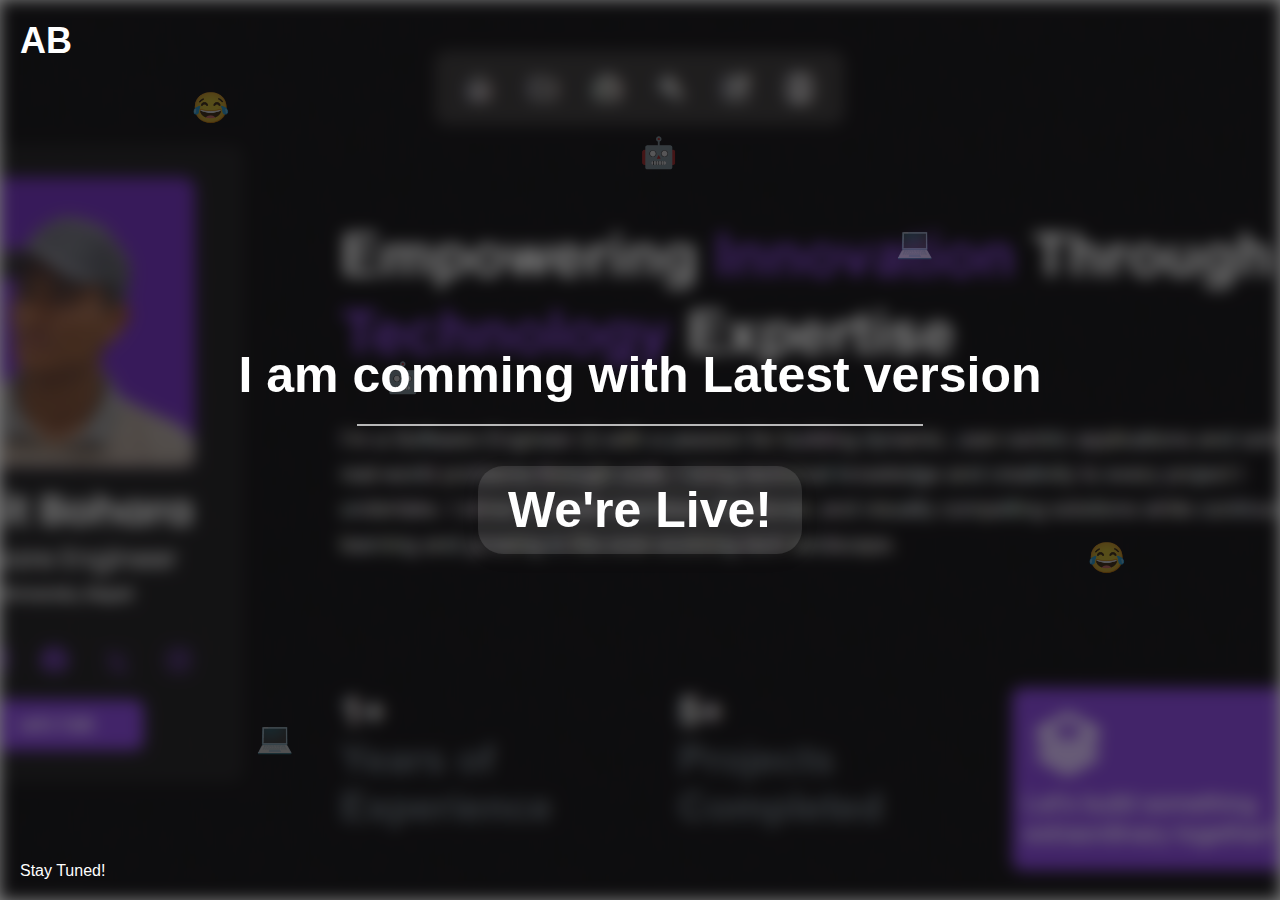
==== commit 367a8286: "new version" ====
--- a/index.html
+++ b/index.html
@@ -11,12 +11,17 @@
             margin: 0;
             padding: 0;
             box-sizing: border-box;
+            -webkit-user-select: none;
+            -moz-user-select: none;
+            -ms-user-select: none;
+            user-select: none;
         }
 
         body, html {
             height: 100%;
-            font-family: 'Poppins', sans-serif;
+            font-family: cursive, sans-serif;
             overflow: hidden;
+            position: relative;
         }
 
         .bgimg {
@@ -25,7 +30,7 @@
             background-position: center;
             background-size: cover;
             position: relative;
-            filter: blur(5px);
+            filter: blur(8px);
             z-index: 1;
         }
 
@@ -35,8 +40,40 @@
             left: 0;
             width: 100%;
             height: 100%;
-            background: rgba(0, 0, 0, 0.5); /* Dark overlay for contrast */
+            background: rgba(0, 0, 0, 0.5);
             z-index: 2;
+        }
+
+        /* Memphis-style emoji background */
+        .emoji-bg {
+            position: absolute;
+            top: 0;
+            left: 0;
+            width: 100%;
+            height: 100%;
+            z-index: 3; /* Above overlay but below content */
+            pointer-events: none; /* Prevents interaction with emojis */
+        }
+
+        .emoji {
+            position: absolute;
+            font-size: clamp(20px, 3vw, 30px); /* Responsive size */
+            opacity: 0.3; /* Subtle appearance */
+            animation: float 5s infinite ease-in-out;
+        }
+
+        /* Random positioning for emojis */
+        .emoji:nth-child(1) { top: 10%; left: 15%; animation-delay: 0s; }
+        .emoji:nth-child(2) { top: 25%; left: 70%; animation-delay: 1s; }
+        .emoji:nth-child(3) { top: 40%; left: 30%; animation-delay: 2s; }
+        .emoji:nth-child(4) { top: 60%; left: 85%; animation-delay: 0.5s; }
+        .emoji:nth-child(5) { top: 80%; left: 20%; animation-delay: 1.5s; }
+        .emoji:nth-child(6) { top: 15%; left: 50%; animation-delay: 3s; }
+
+        /* Float animation for Memphis vibe */
+        @keyframes float {
+            0%, 100% { transform: translateY(0) rotate(0deg); }
+            50% { transform: translateY(-20px) rotate(10deg); }
         }
 
         .topleft {
@@ -44,9 +81,15 @@
             top: 20px;
             left: 20px;
             color: #fff;
-            font-size: 24px;
+            font-size: clamp(16px, 2vw, 24px);
             font-weight: bold;
-            z-index: 3;
+            z-index: 4; /* Above emoji layer */
+        }
+
+        .topleft img {
+            width: clamp(50px, 10vw, 100px);
+            height: auto;
+            border-radius: 50px 0 50px 50px;
         }
 
         .bottomleft {
@@ -54,8 +97,7 @@
             bottom: 20px;
             left: 20px;
             color: #fff;
-            font-size: 18px;
-            z-index: 3;
+            z-index: 4;
         }
 
         .middle {
@@ -65,84 +107,92 @@
             transform: translate(-50%, -50%);
             text-align: center;
             color: #fff;
-            z-index: 3;
+            z-index: 4;
+            width: 90%;
+            padding: 0 10px;
         }
 
         .middle h1 {
-            font-size: 4rem; 
-            text-transform: uppercase;
-            letter-spacing: 5px;
-        }
-
-        .typewriter-no-cursor {
-            overflow: hidden;
-            white-space: nowrap;
-            animation: typing 2.5s steps(20, end) 2.5s; /* Delay matches first line duration */
-            border-right: none; /* No cursor */
-        }
+            font-size: 50px;
+            font-weight: 700;
+        }
+
 
         hr {
-            width: 50%;
+            width: clamp(50%, 60vw, 50%);
             margin: 20px auto;
             border: 1px solid #fff;
             opacity: 0.7;
         }
 
         .countdown {
-            font-size: 1.5rem;
+            font-size: 50px;
+            font-weight: 800;
             margin-top: 20px;
             background: rgba(255, 255, 255, 0.1);
-            padding: 15px 30px;
+            padding: clamp(10px, 2vw, 15px) clamp(20px, 3vw, 30px);
             border-radius: 25px;
             display: inline-block;
             box-shadow: 0 4px 15px rgba(0, 0, 0, 0.2);
         }
 
-        /* Typewriter animation keyframes */
-        @keyframes typing {
-            from { width: 0; }
-            to { width: 100%; }
-        }
-
-        @keyframes blink-caret {
-            from, to { border-color: transparent; }
-            50% { border-color: #fff; }
-        }
+    
 
         /* Responsive Design */
+        @media (max-width: 1024px) {
+            .middle h1 { font-size: clamp(2rem, 5vw, 3rem); }
+            .countdown { font-size: clamp(1rem, 2.5vw, 1.3rem); }
+            .topleft img { width: clamp(40px, 8vw, 80px); }
+        }
+
         @media (max-width: 768px) {
-            .middle h1 {
-                font-size: 2.5rem;
+            .middle { width: 95%; }
+            .middle h1 { font-size: clamp(1.8rem, 4vw, 2.5rem); }
+            .countdown { font-size: clamp(0.9rem, 2vw, 1.2rem); padding: 10px 20px; }
+            .topleft, .bottomleft { font-size: clamp(12px, 1.5vw, 16px); }
+            .topleft img { width: clamp(30px, 6vw, 60px); }
+            hr { width: 70%; }
+        }
+
+        @media (max-width: 480px) {
+            .middle h1 { font-size: 20px; font-weight: 700; }
+            .countdown { font-size: 20px; padding: 8px 15px; font-weight: 800; }
+            .topleft, .bottomleft { font-size: clamp(10px, 1.2vw, 14px); left: 15px; }
+            .topleft img { width: clamp(25px, 5vw, 50px); }
+            hr { width: 80%; }
+            .emoji { font-size: clamp(15px, 2vw, 20px); }
+        }
+
+        @media (max-height: 500px) {
+            .middle {
+                top: 0;
+                transform: translate(-50%, 0);
+                padding-top: 20px;
+                height: 100%;
+                display: flex;
+                flex-direction: column;
+                justify-content: center;
             }
-            .countdown {
-                font-size: 1.2rem;
-                padding: 10px 20px;
-            }
-            .topleft, .bottomleft {
-                font-size: 16px;
-            }
-        }
-
-        @media (max-width: 480px) {
-            .middle h1 {
-                font-size: 1.8rem;
-            }
-            .countdown {
-            
-            font-size: 1rem;
-            }
+            .bottomleft { bottom: 10px; }
         }
     </style>
 </head>
-<body>
+<body oncontextmenu="return false;" onkeydown="return disableDevTools(event);">
     <div class="bgimg"></div>
     <div class="overlay"></div>
+    <div class="emoji-bg">
+        <span class="emoji">😂</span> <!-- Laughing -->
+        <span class="emoji">💻</span> <!-- Coding -->
+        <span class="emoji">🤖</span> <!-- AI -->
+        <span class="emoji">😂</span>
+        <span class="emoji">💻</span>
+        <span class="emoji">🤖</span>
+    </div>
     <div class="topleft">
-        <img src="logo.jpg" alt="Logo" style="width: 100px; height: auto; border-radius:50px  0 50px 50px;">
+        <h2>AB</h2>
     </div>
     <div class="middle">
-        <h1 class="typewriter-no-cursor">Coming Soon</h1>
-        <h1 class="typewriter-no-cursor">On the last day of 2081</h1>
+        <h1 class="typewriter-no-cursor">I am comming with Latest version</h1>
         <hr>
         <div class="countdown" id="countdown"></div>
     </div>
@@ -151,42 +201,38 @@
     </div>
 
     <script>
-        // Countdown Timer for April 13, 2025
+        // Disable right-click
+        document.addEventListener('contextmenu', event => event.preventDefault());
+
+        // Disable dev tools shortcuts
+        function disableDevTools(event) {
+            if (event.keyCode === 123 || 
+                (event.ctrlKey && event.shiftKey && event.keyCode === 73) || 
+                (event.ctrlKey && event.keyCode === 85)) {
+                event.preventDefault();
+                return false;
+            }
+        }
+
+        // Countdown logic
         const launchDate = new Date("April 13, 2025 23:59:59");
-
         function updateCountdown() {
             const now = new Date();
             const timeLeft = launchDate - now;
-
             const days = Math.floor(timeLeft / (1000 * 60 * 60 * 24));
             const hours = Math.floor((timeLeft % (1000 * 60 * 60 * 24)) / (1000 * 60 * 60));
             const minutes = Math.floor((timeLeft % (1000 * 60 * 60)) / (1000 * 60));
             const seconds = Math.floor((timeLeft % (1000 * 60)) / 1000);
-
-            document.getElementById('countdown').innerHTML = 
-                `${days}d ${hours}h ${minutes}m ${seconds}s`;
-
+            document.getElementById('countdown').innerHTML = `${days}d ${hours}h ${minutes}m ${seconds}s`;
             if (timeLeft < 0) {
                 document.getElementById('countdown').innerHTML = "We're Live!";
             }
         }
-
         setInterval(updateCountdown, 1000);
         updateCountdown();
 
-        document.addEventListener('contextmenu', function(e) {
-            e.preventDefault();
-            alert("Right-click is disabled!");
-        });
-
-        document.addEventListener('keydown', function(e) {
-            if (e.key === 'F12' || 
-                (e.ctrlKey && e.shiftKey && e.key === 'I') || 
-                (e.ctrlKey && e.key === 'u')) {
-                e.preventDefault();
-                alert("Developer tools are disabled!");
-            }
-        });
+        // Prevent dragging
+        document.addEventListener('dragstart', event => event.preventDefault());
     </script>
 </body>
-</html>
+</html>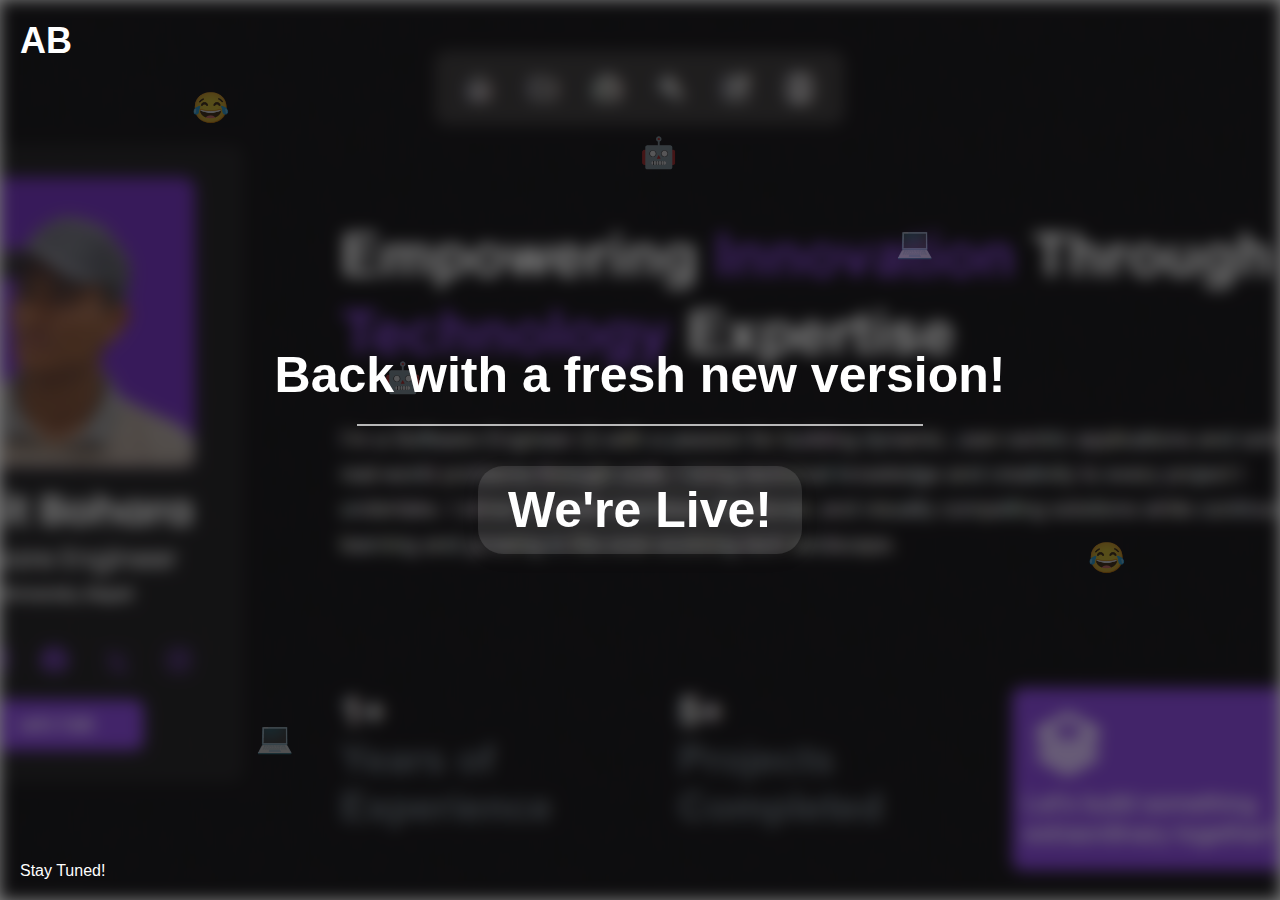
==== commit f568e70d: "Update index.html" ====
--- a/index.html
+++ b/index.html
@@ -19,7 +19,7 @@
 
         body, html {
             height: 100%;
-            font-family: cursive, sans-serif;
+            font-family: poppins, sans-serif;
             overflow: hidden;
             position: relative;
         }
@@ -155,8 +155,8 @@
         }
 
         @media (max-width: 480px) {
-            .middle h1 { font-size: 20px; font-weight: 700; }
-            .countdown { font-size: 20px; padding: 8px 15px; font-weight: 800; }
+            .middle h1 { font-size: 30px; font-weight: 700; }
+            .countdown { font-size: 30px; padding: 8px 15px; font-weight: 800; }
             .topleft, .bottomleft { font-size: clamp(10px, 1.2vw, 14px); left: 15px; }
             .topleft img { width: clamp(25px, 5vw, 50px); }
             hr { width: 80%; }
@@ -192,7 +192,7 @@
         <h2>AB</h2>
     </div>
     <div class="middle">
-        <h1 class="typewriter-no-cursor">I am comming with Latest version</h1>
+        <h1 class="typewriter-no-cursor">Back with a fresh new version!</h1>
         <hr>
         <div class="countdown" id="countdown"></div>
     </div>
@@ -235,4 +235,4 @@
         document.addEventListener('dragstart', event => event.preventDefault());
     </script>
 </body>
-</html>+</html>
